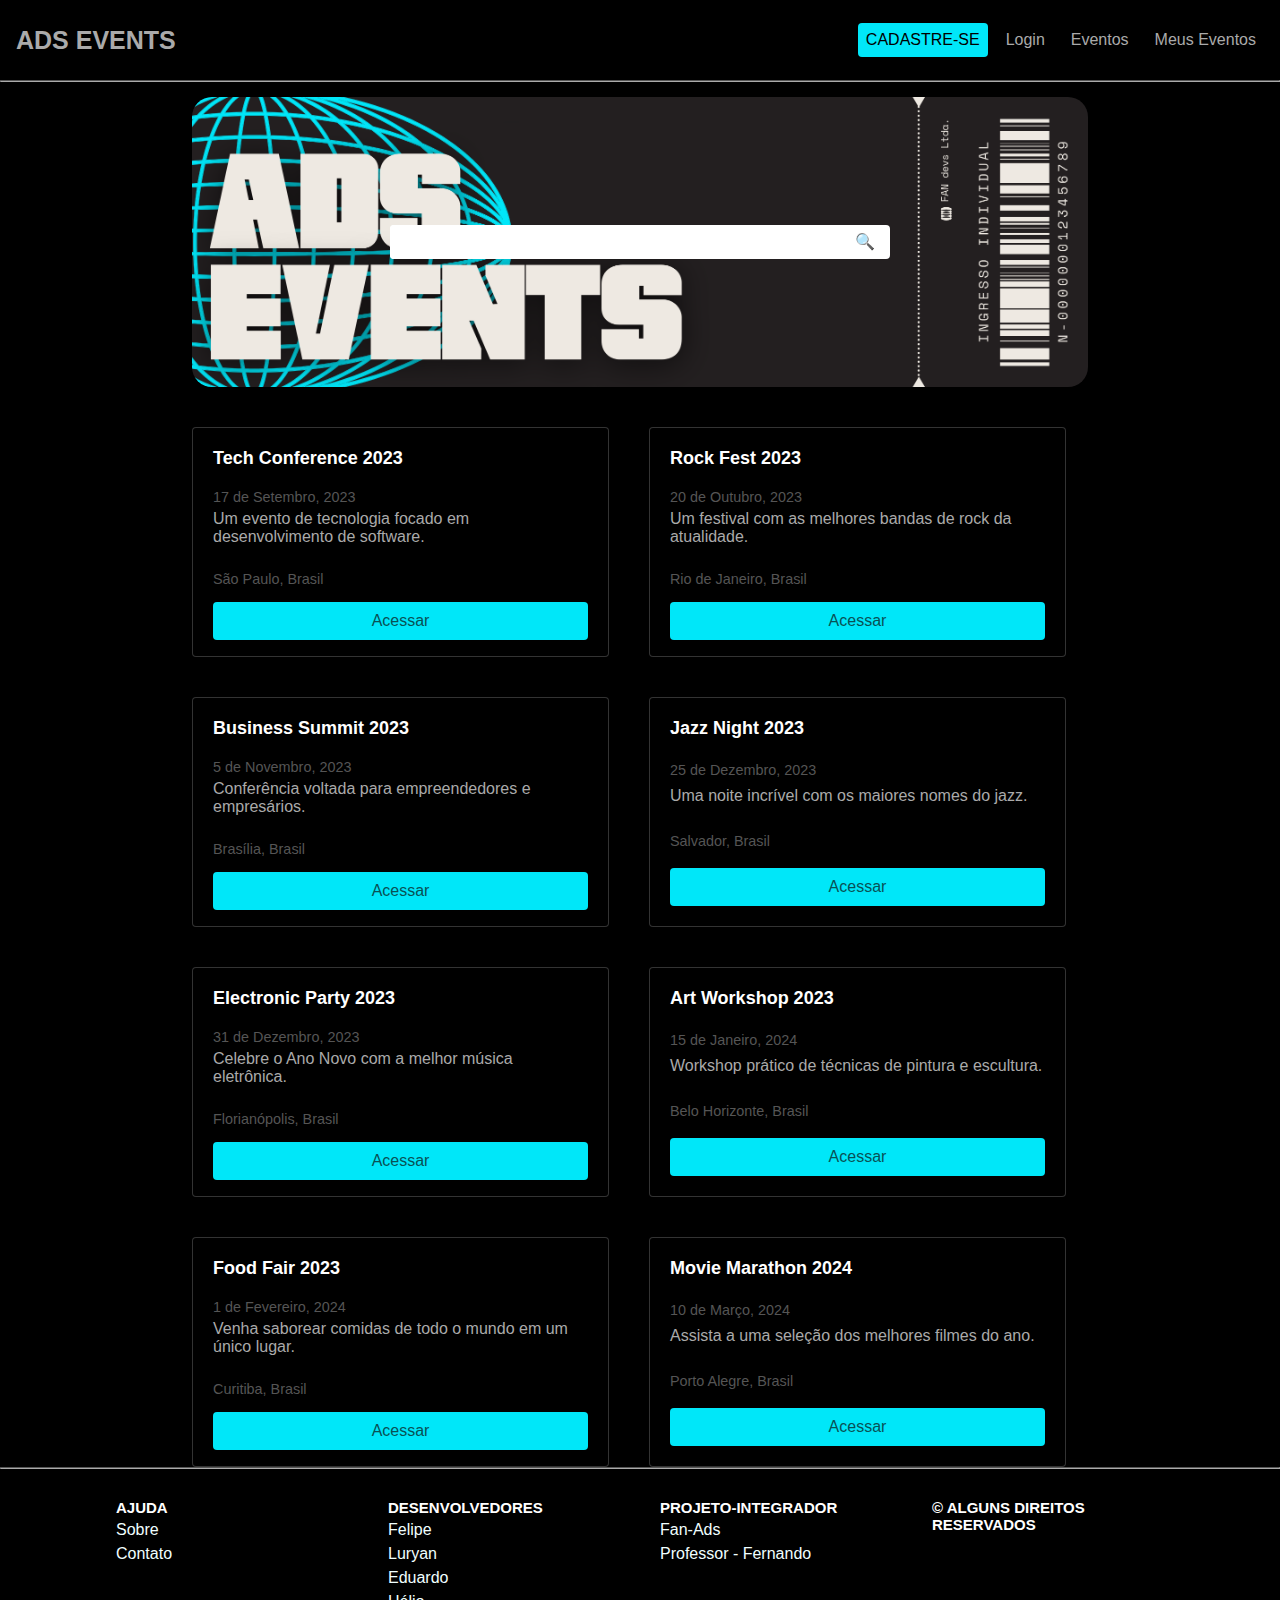
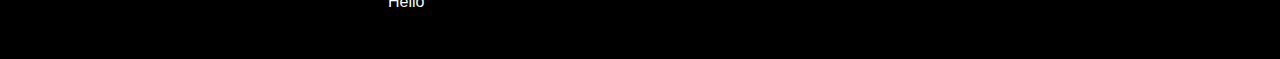
==== index.html @ c7b24a63 "final_version" ====
<!DOCTYPE html>
<html lang="pt-BR">

<head>
  <meta charset="UTF-8">
  <meta name="viewport" content="width=device-width, initial-scale=1.0">
  <link rel="stylesheet" href="/css/style.css">
  <title>Projeto Integrador - ADS Events</title>
</head>

<body>
  <header class="cabecalho">
    <a class="titulo" href="/index.html">ADS EVENTS</a>
    <nav class="nav">
      <ul class="menu">
        <li class="cadastro"><a href="/cadastro.html">CADASTRE-SE</a></li>
        <li><a href="/login.html">Login</a></li>
        <li><a href="/eventos.html">Eventos</a></li>
        <li><a href="/my_events.html">Meus Eventos</a></li>
      </ul>
    </nav>
  </header>
  <hr>

  <main class="principal">

    <section class="principal-box">
      <img class="image-principal" src="/img/Ingresso treinamento profissional de tecnologia retrô preto e bege (1).png" alt="">
      <div class="search-box">
        <input type="text" id="busca" aria-placeholder="Pesquisar Eventos">
        <div class="botao-pesquisa" onclick="executeSearch()">&#128269;</div>
      </div>
    </section>

    <section class="principal-eventos">

      <!-- Conferência de Tecnologia -->
      <div class="evento-itens">
        <h2 class="titulo-evento">Tech Conference 2023</h2>
        <p class="data-evento">17 de Setembro, 2023</p>
        <p class="desc-evento">Um evento de tecnologia focado em desenvolvimento de software.</p>
        <p class="local-evento">São Paulo, Brasil</p>
        <a class="botao" href="">Acessar</a>
      </div>

      <!-- Show de Rock -->
      <div class="evento-itens">
        <h2 class="titulo-evento">Rock Fest 2023</h2>
        <p class="data-evento">20 de Outubro, 2023</p>
        <p class="desc-evento">Um festival com as melhores bandas de rock da atualidade.</p>
        <p class="local-evento">Rio de Janeiro, Brasil</p>
        <a class="botao" href="">Acessar</a>
      </div>

      <!-- Conferência de Negócios -->
      <div class="evento-itens">
        <h2 class="titulo-evento">Business Summit 2023</h2>
        <p class="data-evento">5 de Novembro, 2023</p>
        <p class="desc-evento">Conferência voltada para empreendedores e empresários.</p>
        <p class="local-evento">Brasília, Brasil</p>
        <a class="botao" href="">Acessar</a>
      </div>

      <!-- Show de Jazz -->
      <div class="evento-itens">
        <h2 class="titulo-evento">Jazz Night 2023</h2>
        <p class="data-evento">25 de Dezembro, 2023</p>
        <p class="desc-evento">Uma noite incrível com os maiores nomes do jazz.</p>
        <p class="local-evento">Salvador, Brasil</p>
        <a class="botao" href="">Acessar</a>
      </div>

      <!-- Festa Eletrônica -->
      <div class="evento-itens">
        <h2 class="titulo-evento">Electronic Party 2023</h2>
        <p class="data-evento">31 de Dezembro, 2023</p>
        <p class="desc-evento">Celebre o Ano Novo com a melhor música eletrônica.</p>
        <p class="local-evento">Florianópolis, Brasil</p>
        <a class="botao" href="">Acessar</a>
      </div>

      <!-- Workshop de Arte -->
      <div class="evento-itens">
        <h2 class="titulo-evento">Art Workshop 2023</h2>
        <p class="data-evento">15 de Janeiro, 2024</p>
        <p class="desc-evento">Workshop prático de técnicas de pintura e escultura.</p>
        <p class="local-evento">Belo Horizonte, Brasil</p>
        <a class="botao" href="">Acessar</a>
      </div>

      <!-- Feira Gastronômica -->
      <div class="evento-itens">
        <h2 class="titulo-evento">Food Fair 2023</h2>
        <p class="data-evento">1 de Fevereiro, 2024</p>
        <p class="desc-evento">Venha saborear comidas de todo o mundo em um único lugar.</p>
        <p class="local-evento">Curitiba, Brasil</p>
        <a class="botao" href="">Acessar</a>
      </div>

      <!-- Maratona de Filmes -->
      <div class="evento-itens">
        <h2 class="titulo-evento">Movie Marathon 2024</h2>
        <p class="data-evento">10 de Março, 2024</p>
        <p class="desc-evento">Assista a uma seleção dos melhores filmes do ano.</p>
        <p class="local-evento">Porto Alegre, Brasil</p>
        <a class="botao" href="">Acessar</a>
      </div>


    </section>

  </main>

  <hr class="linha-rodape">

  <footer class="rodape">

    <div class="rodape-itens">
      <h2>Ajuda</h2>
      <a href="/sobre.html">
        <p>Sobre</p>
      </a>
      <a href="#contato-url">
        <p>Contato</p>
      </a>
    </div>

    <div class="rodape-itens">
      <h2>Desenvolvedores</h2>
      <a href="#felipe-url">
        <p>Felipe</p>
      </a>
      <a href="https://github.com/Delevati">
        <p>Luryan</p>
      </a>
      <a href="#eduardo-url">
        <p>Eduardo</p>
      </a>
      <a href="#helio-url">
        <p>Hélio</p>
      </a>
    </div>

    <div class="rodape-itens">
      <h2>Projeto-Integrador</h2>
      <a href="https://fan-edu.com.br/">
        <p>Fan-Ads</p>
      </a>
      <a href="#professor-url">
        <p>Professor - Fernando</p>
      </a>
    </div>

    <div class="rodape-itens">
      <h2>&copy; Alguns Direitos Reservados</h2>
    </div>

  </footer>

  <script src="/main.js"></script>
</body>

</html>
---- css/style.css ----
* {
  box-sizing: border-box;
  margin: 0px;
  padding: 0px;
}

body {
  font-family: Arial, Helvetica, sans-serif;
  background: black;
  color: #fff;
}

li {
  list-style: none;
}

a {
  text-decoration: none;
  color: #aaa;
}

.menu a:hover {
  color: #00e7f9;
}

hr {
  border-color: #aaa;
}

.cadastro a {
  background: #00e7f9;
  border-radius: 4px;
  color: #000;
}

.cadastro a:hover {
  background: #000;
  color: #00e7f9;
}

.titulo {
  font-size: 25px;
  font-weight: bold;
}

.titulo:hover {
  color: #00e7f9;
}

.cabecalho {
  display: flex;
  align-items: center;
  height: 80px;
  padding: 16px;
  justify-content: space-between;
}

.menu {
  display: flex;
  gap: 10px;
}

.menu a {
  display: block;
  padding: 8px;
}

/* IMAGEM E SEARCH */

.principal {
  margin-top: 5px;
  display: flex;
  flex-direction: column;
  align-items: center;
}

.principal-box {
  position: relative;
  margin-top: 10px;
}

.image-principal {
  width: 70%;
  height: auto;
  display: block;
  margin: auto;
  border-radius: 20px;
}

.search-box {
  position: absolute;
  top: 50%;
  left: 50%;
  transform: translate(-50%, -50%);
  display: flex;
  border: none;
  border-radius: 4px;
  background-color: #fff;
  width: 500px;
}

#busca {
  width: 50%;
  flex-grow: 1;
  padding: 8px;
  border: none;
  border-radius: 4px 0 0 4px;
  font-size: 16px;
  outline: none;
  color: #000;
}

.botao-pesquisa {
  padding: 10px;
  border: none;
  border-radius: 0 4px 4px 0;
  cursor: pointer;
  background-color: #fff;
  font-size: 16px;
  transition: background-color 0.3s;
}

.botao-pesquisa:hover {
  background-color: #f1f1f1;
}

/* BOX EVENTOS */
.principal-eventos {
  width: 70%;
  margin-top: 40px;
  margin-bottom: 20px;
  margin-left: auto;
  margin-right: auto;
  display: grid;
  grid-template-columns: repeat(4, 1fr);
  gap: 2%;
}

.evento-itens {
  width: 95%;
  height: 230px;
  display: flex;
  flex-direction: column;
  justify-content: space-between;
  border: 1px solid rgba(255, 255, 255, 0.2);
  padding: 20px;
  background: #000;
  border-radius: 4px;
  margin-bottom: 20px;
  }

.titulo-evento {
  font-size: 18px;
}

.data-evento,
.local-evento,
.desc-evento {
  color: #aaa;
}

.botao {
  background: #00e7f9;
  padding: 10px;
  color: #095155;
  border-radius: 4px;
  text-align: center;
}

/* PAGINA MEUS EVENTOS */
.eventos {
  padding: 50px 0;
  text-align: center;
  display: flex;
  flex-direction: column;
  align-items: center;
}

.eventos h1 {
  font-size: 2rem;
  margin-bottom: 30px;
}

.eventos-grid {
  display: grid;
  grid-template-columns: repeat(auto-fill, minmax(250px, 1fr));
  gap: 20px;
  justify-content: center;
}

.evento-card {
  border: 1px solid #e0e0e0;
  border-radius: 10px;
  overflow: hidden;
  transition: transform 0.3s;
  padding: 20px;
  background-size: cover;
  background-repeat: no-repeat;
  background-position: center;
  background-blend-mode: multiply;
  background-color: rgba(0, 0, 0, 0.4);
  color: white;
}

.evento-card:hover {
  transform: scale(1.05);
}

/* MEUS EVENTOS */

.evento-card h2 {
  font-size: 1.5rem;
  margin: 20px 0;
}

.evento-card p {
  margin-bottom: 10px;
  color: white;
}

.evento-card a {
  display: inline-block;
  padding: 10px 15px;
  background-color: #00e7f9;
  color: #fff;
  border-radius: 5px;
  text-decoration: none;
  transition: background-color 0.3s;
}

.evento-card a:hover {
  background-color: #00c5db;
}

.titulo-evento {
  font-weight: bold;
  margin-bottom: 15px;
}

.data-evento,
.local-evento {
  font-size: 0.9rem;
  color: #555;
  margin: 5px 0;
}

.desc-evento {
  margin-bottom: 20px;
}

.botao {
  margin-top: 10px;
}

/*  EVENTOS */

.search-box2 {
  display: flex;               
  border: 1px solid #ccc;          
  border-radius: 4px;              
  background-color: #f9f9f9;        
  transition: box-shadow 0.3s ease; 
}


#busca2 {
  flex-grow: 1;      
  padding: 10px 15px;
  font-size: 16px;
  border: none;      
  background: none;   
  color: #666;       
}

.botao-pesquisa {
  display: flex;
  align-items: center;
  padding: 0 15px;   
  cursor: pointer;   
  background: none;   
  border: none;       
}

.pesquisa-container:hover {
  box-shadow: 0 0 5px rgba(0, 0, 0, 0.2);
}

#busca2:focus {
  outline: none; 
}

/* PAGINA DE LOGIN */
.login-container {
  width: 300px;
  margin: 50px auto;
  padding: 20px;
  box-shadow: 0 0 10px rgba(0, 0, 0, 0.1);
  background-color: #333;
  border-radius: 8px;
}

.login-container h2 {
  color: white;
  margin-bottom: 10px;
}

.login-input-group {
  margin-bottom: 20px;
  color: white;
}

.login-input-group label {
  display: block;
  margin-bottom: 8px;
  font-weight: bold;
}

.login-input-group input {
  width: 100%;
  padding: 10px;
  border: 1px solid #ccc;
  border-radius: 5px;
  font-size: 14px;
  background-color: #444;
  color: white;
}

.login-button-group {
  text-align: center;
}

.login-button-group button {
  padding: 10px 20px;
  background-color: #00e7f9;
  border: none;
  border-radius: 5px;
  color: black;
  cursor: pointer;
  font-size: 15px;
  transition: background-color 0.3s ease;
}

.login-button-group button:hover {
  background-color: black;
  color: white;
}

.login-options a {
  display: block;
  text-align: center;
  color: azure;
  text-decoration: none;
  margin-bottom: 10px;
  transition: color 0.3s ease;
  margin-top: 10px;
}

.login-options a:hover {
  color: black;
}


/* CADASTRO */
.cadastro-container {
  width: 300px;
  margin: 50px auto;
  padding: 20px;
  box-shadow: 0 0 10px rgba(0, 0, 0, 0.1);
  background-color: #333;
  border-radius: 8px;
}

.cadastro-container h2 {
  color: white;
  margin-bottom: 10px;
}

.input-group {
  margin-bottom: 20px;
  color: white;
}

.input-group label {
  display: block;
  margin-bottom: 8px;
  font-weight: bold;
}

.input-group input[type="text"], 
.input-group input[type="email"], 
.input-group input[type="password"], 
.input-group input[type="tel"],
.input-group input[type="date"],
.input-group select {
  width: 100%;
  padding: 10px;
  border: 1px solid #ccc;
  border-radius: 5px;
  font-size: 14px;
  background-color: #444;
  color: white;
}

.input-group select {
  appearance: none;
  background-color: #444;
  cursor: pointer;
  background-repeat: no-repeat;
  background-position: right 10px center;
}

.input-group button {
  padding: 10px 20px;
  background-color: #00e7f9;
  border: none;
  border-radius: 5px;
  color: black;
  cursor: pointer;
  font-size: 15px;
  transition: background-color 0.3s ease;
}

.input-group button:hover {
  background-color: black;
  color: white;
}

/* PÁGINA SOBRE */
.sobre {
  display: flex;
  justify-content: center;
  align-items: center;
  padding: 50px 0;
}

.sobre-content {
  width: 70%;
  max-width: 800px;
  text-align: center;
}

.sobre-content h2 {
  font-size: 2rem;
  margin-bottom: 20px;
  color: #444;
}

.sobre-content p {
  font-size: 1rem;
  margin-bottom: 20px;
}

/* RDOAPE */
.linha-rodape {
  margin-top: 20px;
}

.rodape {
  display: grid;
  grid-template-columns: repeat(4, 1fr);
  height: 180px;
  background: #000;
  width: 85%;
  margin: 10px auto 0 auto;
}

.rodape-itens {
  display: grid;
  place-self: start;
  padding: 20px;
}

.rodape h2 {
  font-size: 15px;
  text-transform: uppercase;
  margin-bottom: 5px;
}

.rodape p {
  color: #aaa;
  margin-bottom: 6px;
  color: azure;
}

.rodape p:hover {
  color: #00e7f9;
}

.rodape a:hover {
  color: #00e7f9;
}


/* MEDIAQUERIES */
@media (max-width: 1850px) {
  .principal-eventos {
    grid-template-columns: repeat(3, 1fr);

  }
}

@media (max-width: 1350px) {
  .principal-eventos {
    grid-template-columns: repeat(2, 1fr);
  }
}

@media (max-width: 880px) {
  .principal-eventos {
    grid-template-columns: 1fr;
    gap: 0.5%;
  }
  .evento-itens {
    margin-bottom: 5px;
  }
}
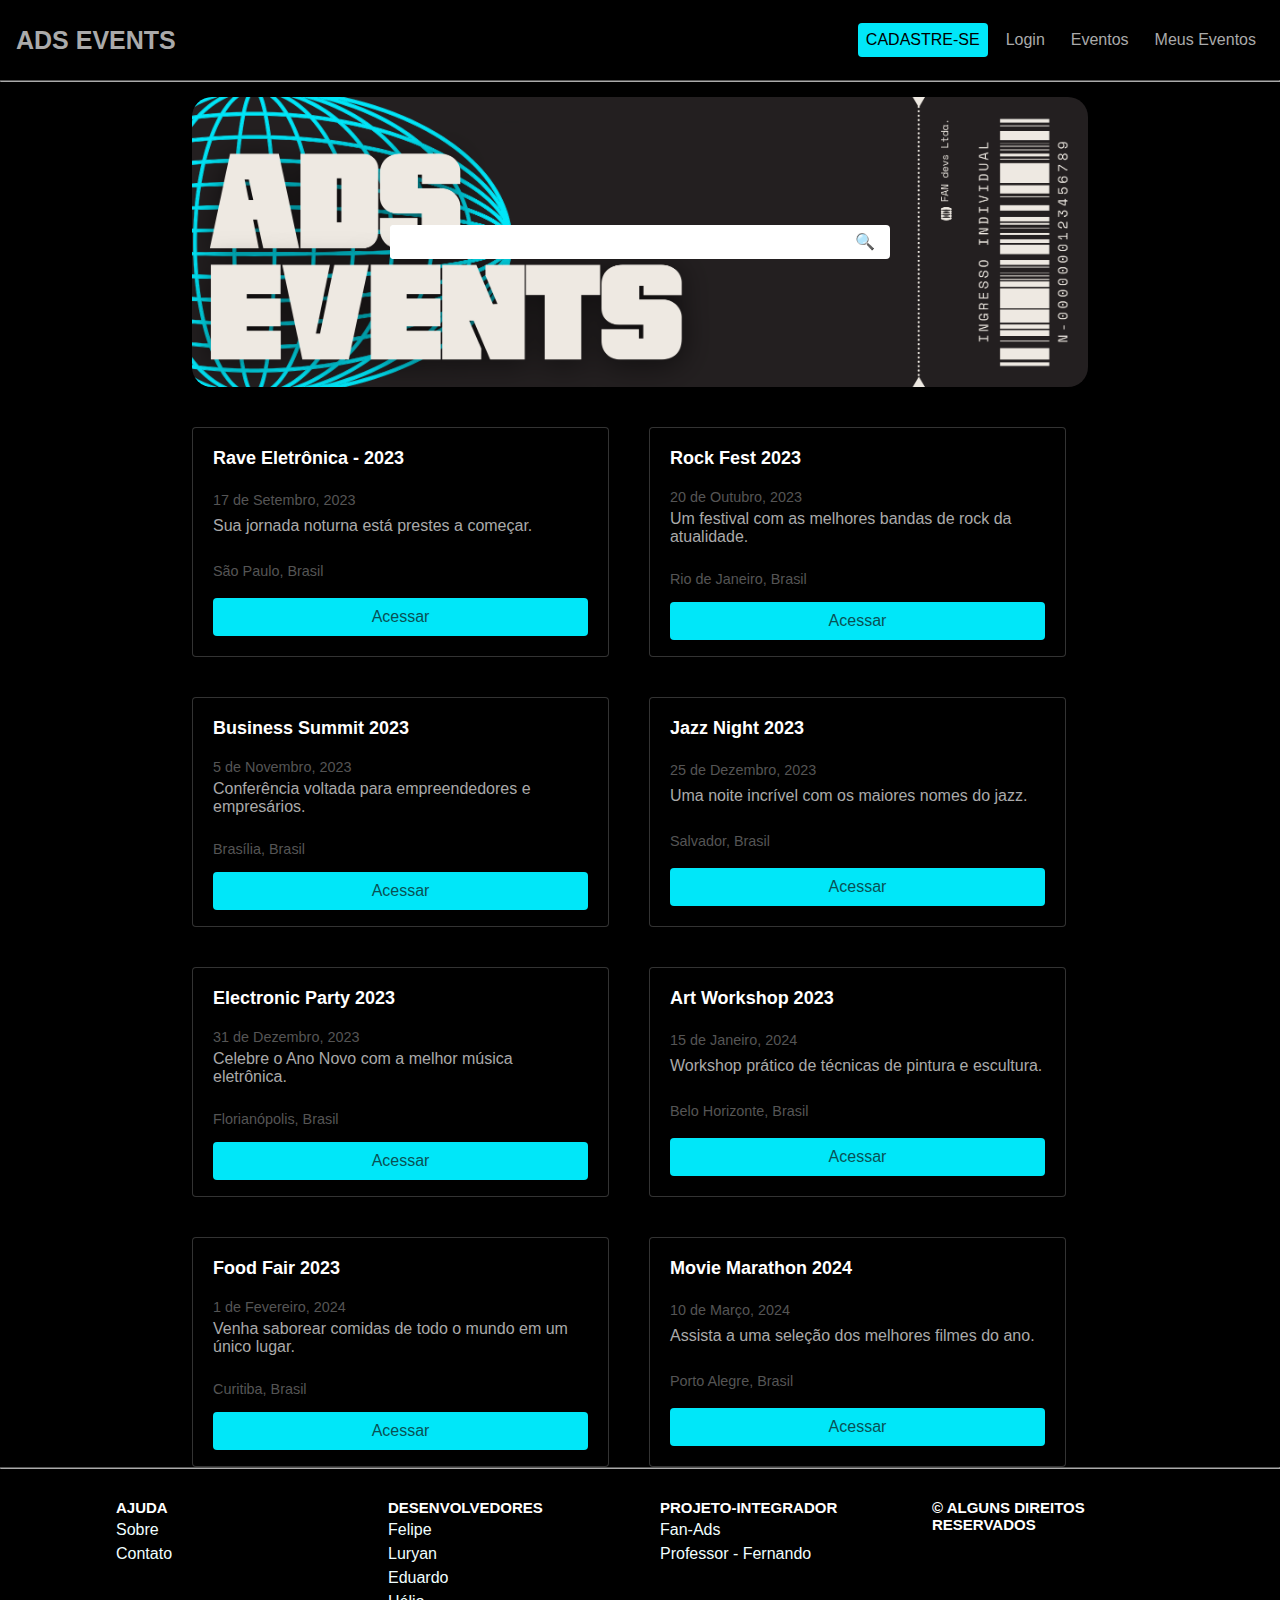
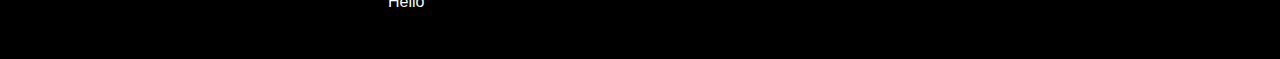
==== commit e3317566: "fazendo alguns ajustes ná página" ====
--- a/index.html
+++ b/index.html
@@ -36,11 +36,11 @@
 
       <!-- Conferência de Tecnologia -->
       <div class="evento-itens">
-        <h2 class="titulo-evento">Tech Conference 2023</h2>
+        <h2 class="titulo-evento">Rave Eletrônica - 2023</h2>
         <p class="data-evento">17 de Setembro, 2023</p>
-        <p class="desc-evento">Um evento de tecnologia focado em desenvolvimento de software.</p>
+        <p class="desc-evento">Sua jornada noturna está prestes a começar.</p>
         <p class="local-evento">São Paulo, Brasil</p>
-        <a class="botao" href="">Acessar</a>
+        <a class="botao" href="./selectevento.html">Acessar</a>
       </div>
 
       <!-- Show de Rock -->
@@ -127,26 +127,26 @@
 
     <div class="rodape-itens">
       <h2>Desenvolvedores</h2>
-      <a href="#felipe-url">
+      <a href="#felipe-url" target="_blank">
         <p>Felipe</p>
       </a>
-      <a href="https://github.com/Delevati">
+      <a href="https://github.com/Delevati" target="_blank">
         <p>Luryan</p>
       </a>
-      <a href="#eduardo-url">
+      <a href="https://github.com/Henriqu3al" target="_blank">
         <p>Eduardo</p>
       </a>
-      <a href="#helio-url">
+      <a href="#helio-url" target="_blank">
         <p>Hélio</p>
       </a>
     </div>
 
     <div class="rodape-itens">
       <h2>Projeto-Integrador</h2>
-      <a href="https://fan-edu.com.br/">
+      <a href="https://fan-edu.com.br/" target="_blank">
         <p>Fan-Ads</p>
       </a>
-      <a href="#professor-url">
+      <a href="#professor-url" target="_blank">
         <p>Professor - Fernando</p>
       </a>
     </div>
--- a/css/style.css
+++ b/css/style.css
@@ -147,7 +147,7 @@
   background: #000;
   border-radius: 4px;
   margin-bottom: 20px;
-  }
+}
 
 .titulo-evento {
   font-size: 18px;
@@ -255,30 +255,29 @@
 /*  EVENTOS */
 
 .search-box2 {
-  display: flex;               
-  border: 1px solid #ccc;          
-  border-radius: 4px;              
-  background-color: #f9f9f9;        
-  transition: box-shadow 0.3s ease; 
-}
-
+  display: flex;
+  border: 1px solid #ccc;
+  border-radius: 4px;
+  background-color: #f9f9f9;
+  transition: box-shadow 0.3s ease;
+}
 
 #busca2 {
-  flex-grow: 1;      
+  flex-grow: 1;
   padding: 10px 15px;
   font-size: 16px;
-  border: none;      
-  background: none;   
-  color: #666;       
+  border: none;
+  background: none;
+  color: #666;
 }
 
 .botao-pesquisa {
   display: flex;
   align-items: center;
-  padding: 0 15px;   
-  cursor: pointer;   
-  background: none;   
-  border: none;       
+  padding: 0 15px;
+  cursor: pointer;
+  background: none;
+  border: none;
 }
 
 .pesquisa-container:hover {
@@ -286,7 +285,7 @@
 }
 
 #busca2:focus {
-  outline: none; 
+  outline: none;
 }
 
 /* PAGINA DE LOGIN */
@@ -359,7 +358,6 @@
   color: black;
 }
 
-
 /* CADASTRO */
 .cadastro-container {
   width: 300px;
@@ -386,9 +384,9 @@
   font-weight: bold;
 }
 
-.input-group input[type="text"], 
-.input-group input[type="email"], 
-.input-group input[type="password"], 
+.input-group input[type="text"],
+.input-group input[type="email"],
+.input-group input[type="password"],
 .input-group input[type="tel"],
 .input-group input[type="date"],
 .input-group select {
@@ -490,12 +488,10 @@
   color: #00e7f9;
 }
 
-
 /* MEDIAQUERIES */
 @media (max-width: 1850px) {
   .principal-eventos {
     grid-template-columns: repeat(3, 1fr);
-
   }
 }
 
@@ -515,4 +511,53 @@
   }
 }
 
-
+.select-principal {
+  display: grid;
+  place-content: center;
+  margin-top: 30px;
+}
+
+.select-item {
+  display: grid;
+  grid-template-columns: repeat(2, 600px);
+  gap: 15px;
+  height: 500px;
+  text-align: center;
+}
+
+.select-item-info {
+  background: #0f1116;
+  display: grid;
+  border-radius: 4px;
+  padding: 40px;
+  text-align: start;
+  place-content: start;
+  gap: 15px;
+}
+
+.select-item-desc,
+.select-item-data,
+.select-item- {
+  color: #aaa;
+  font-size: 16px;
+}
+
+.select-item-img {
+  display: block;
+  max-width: 100%;
+}
+
+.select-item-img img {
+  width: 600px;
+  height: 500px;
+  border-radius: 4px;
+}
+
+.select-item-reservar {
+  margin-top: 15px;
+  background: #00e7f9;
+  color: #000;
+  display: inline-block;
+  padding: 10px 15px;
+  border-radius: 4px;
+}
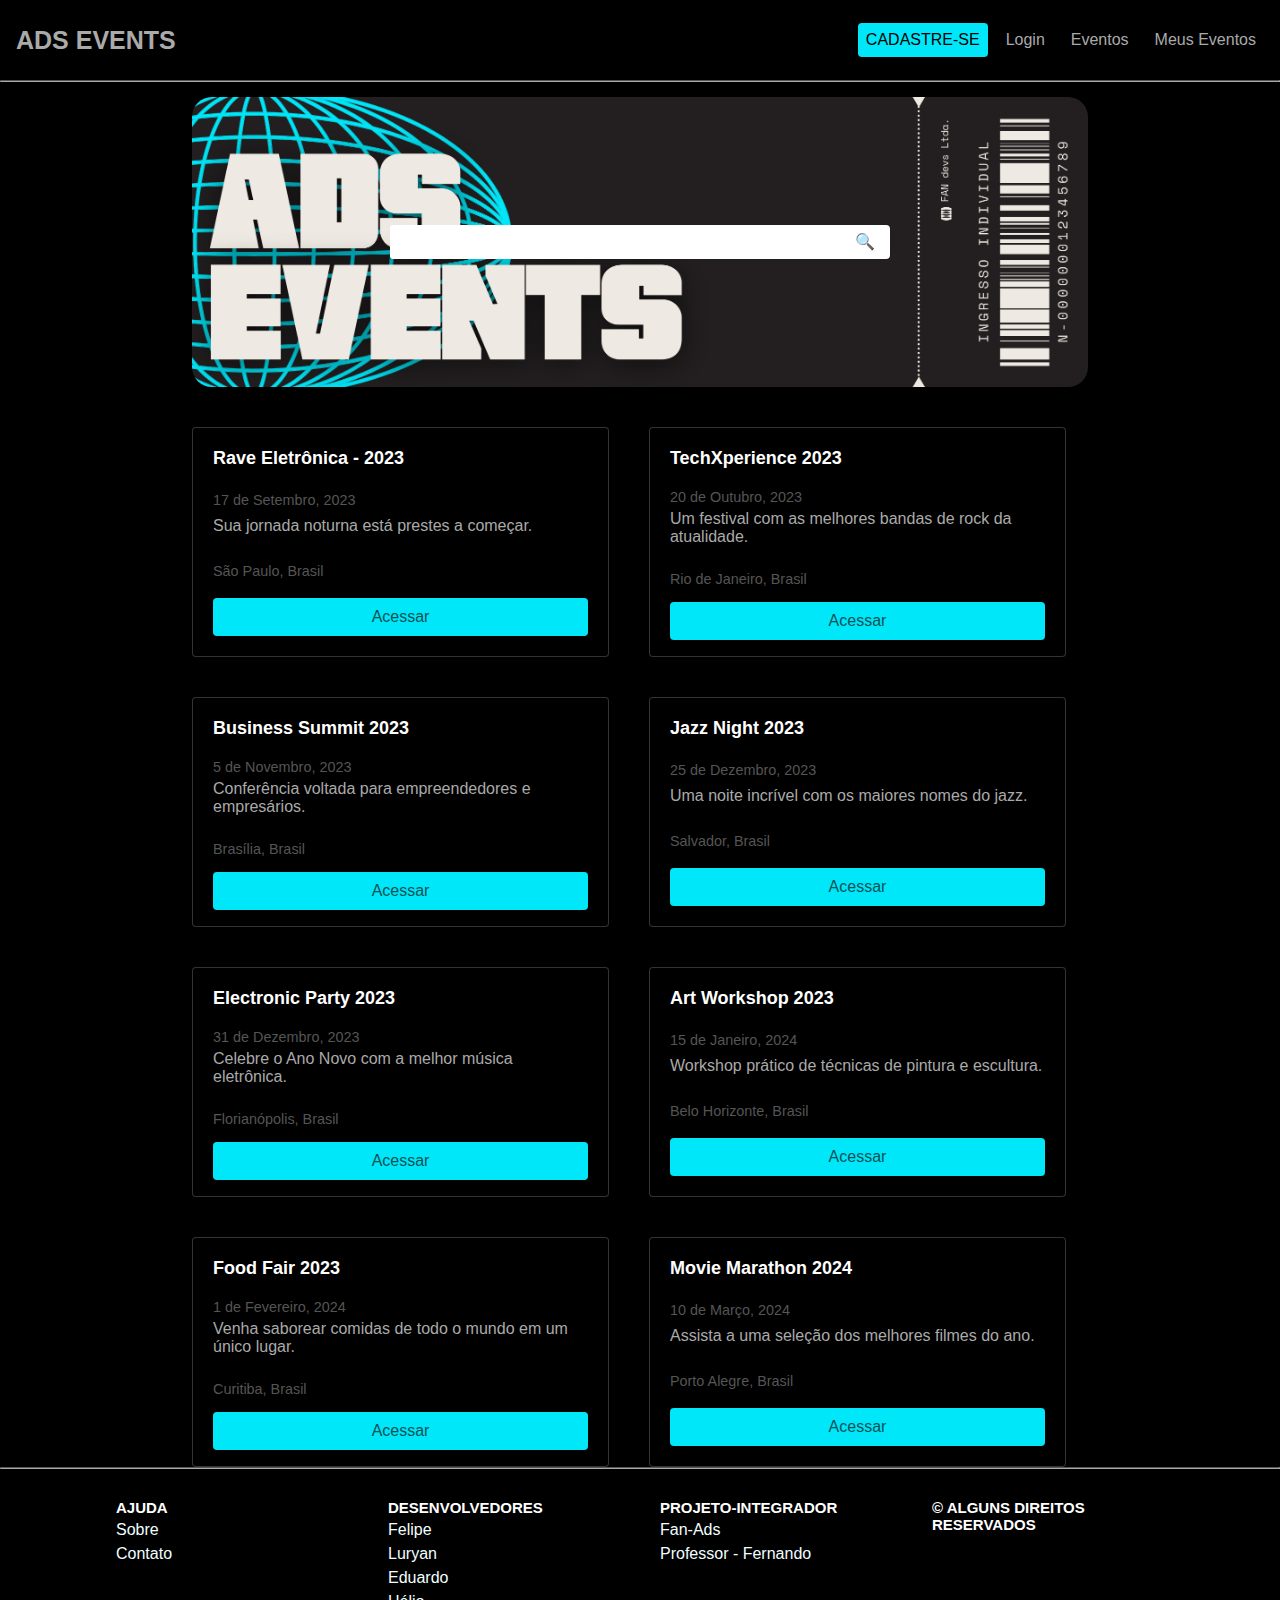
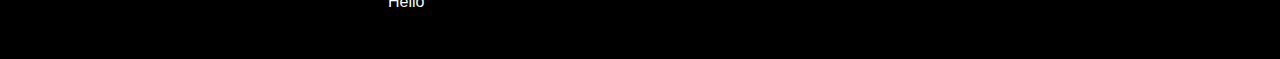
==== commit 05946340: "Linkando a página com a index.html + renomeando nome evento + adicionando o caminho da página select" ====
--- a/index.html
+++ b/index.html
@@ -45,11 +45,11 @@
 
       <!-- Show de Rock -->
       <div class="evento-itens">
-        <h2 class="titulo-evento">Rock Fest 2023</h2>
+        <h2 class="titulo-evento">TechXperience 2023</h2>
         <p class="data-evento">20 de Outubro, 2023</p>
         <p class="desc-evento">Um festival com as melhores bandas de rock da atualidade.</p>
         <p class="local-evento">Rio de Janeiro, Brasil</p>
-        <a class="botao" href="">Acessar</a>
+        <a class="botao" href="./selecteventotech.html">Acessar</a>
       </div>
 
       <!-- Conferência de Negócios -->
--- a/css/style.css
+++ b/css/style.css
@@ -526,6 +526,7 @@
 }
 
 .select-item-info {
+  font-family: monospace;
   background: #0f1116;
   display: grid;
   border-radius: 4px;
@@ -535,6 +536,9 @@
   gap: 15px;
 }
 
+.select-item-titulo {
+  font-size: 32px;
+}
 .select-item-desc,
 .select-item-data,
 .select-item- {
@@ -556,7 +560,7 @@
 .select-item-reservar {
   margin-top: 15px;
   background: #00e7f9;
-  color: #000;
+  color: #095155;
   display: inline-block;
   padding: 10px 15px;
   border-radius: 4px;
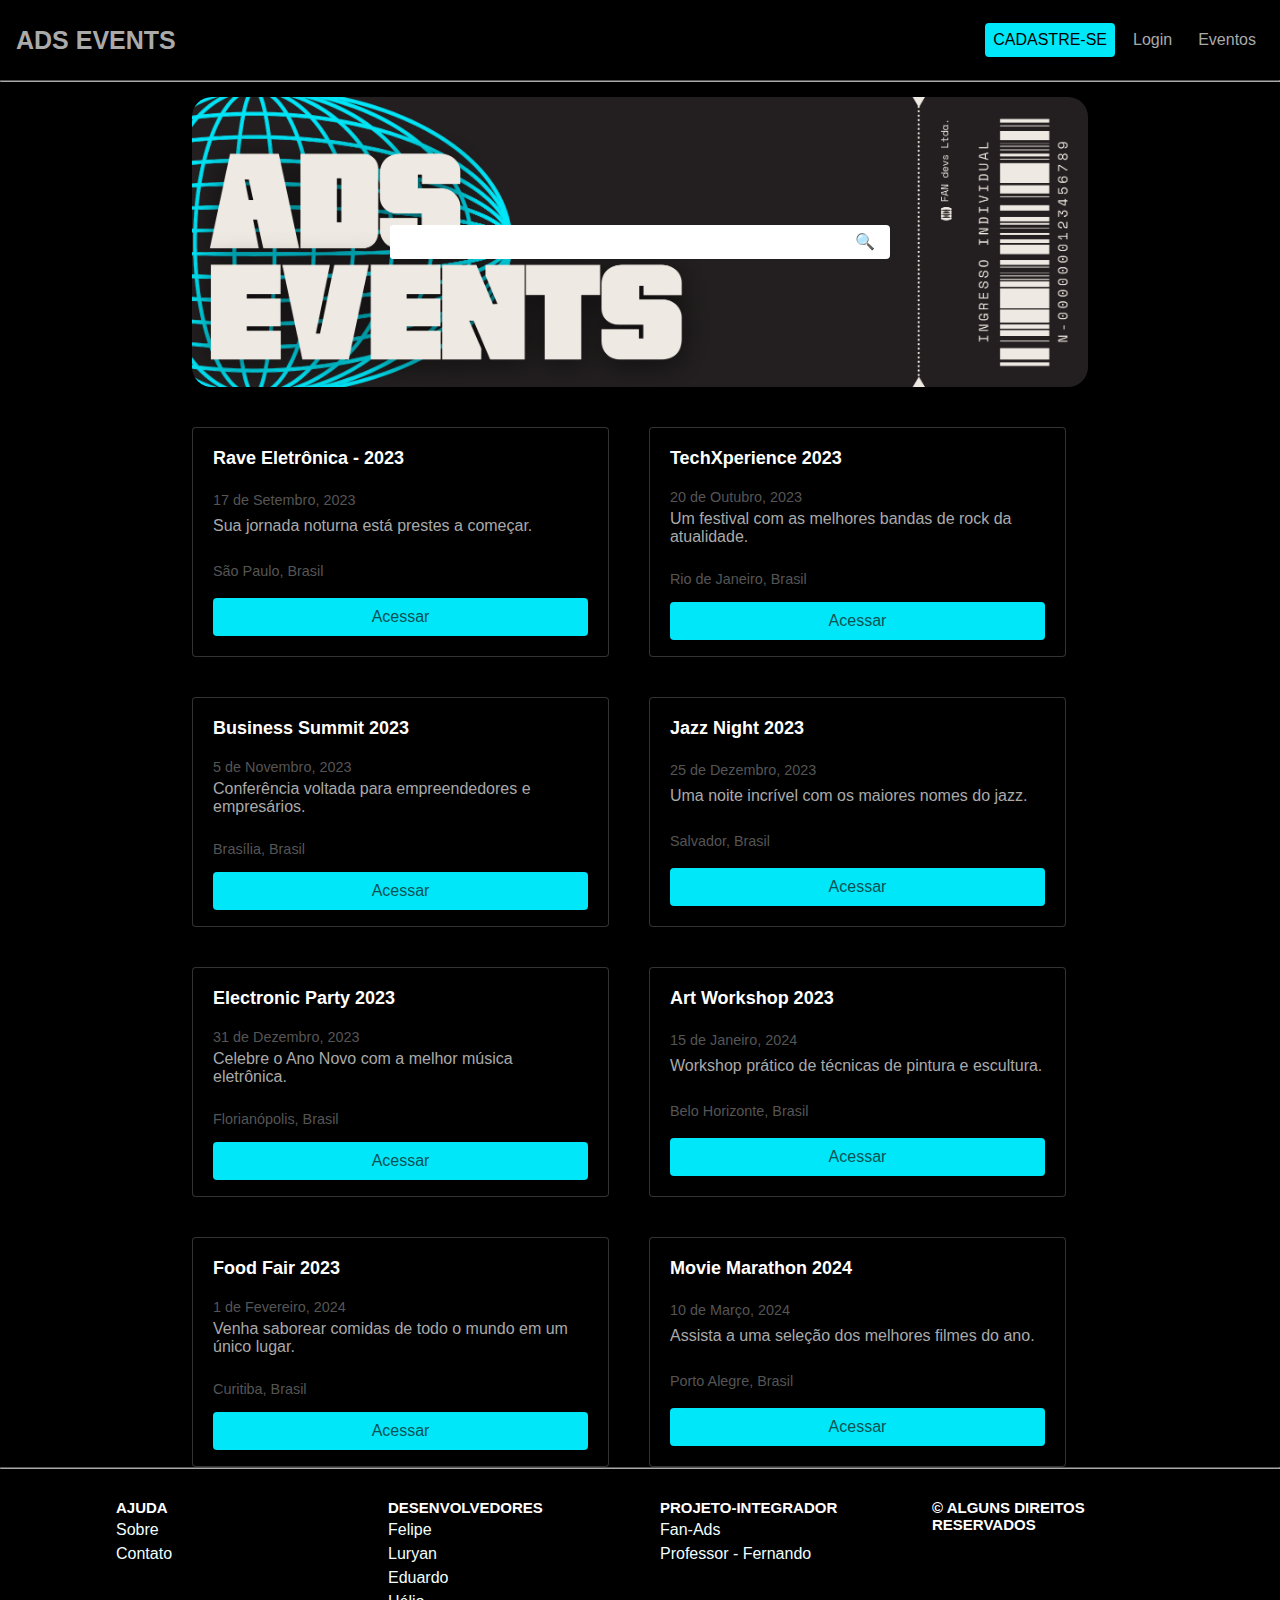
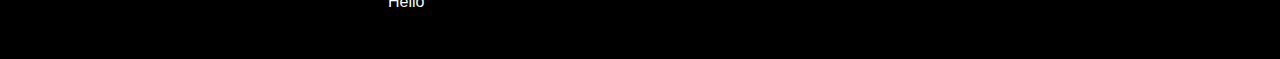
==== commit 7110da65: "Removendo a página meus eventos da página inicial" ====
--- a/index.html
+++ b/index.html
@@ -16,7 +16,6 @@
         <li class="cadastro"><a href="/cadastro.html">CADASTRE-SE</a></li>
         <li><a href="/login.html">Login</a></li>
         <li><a href="/eventos.html">Eventos</a></li>
-        <li><a href="/my_events.html">Meus Eventos</a></li>
       </ul>
     </nav>
   </header>
